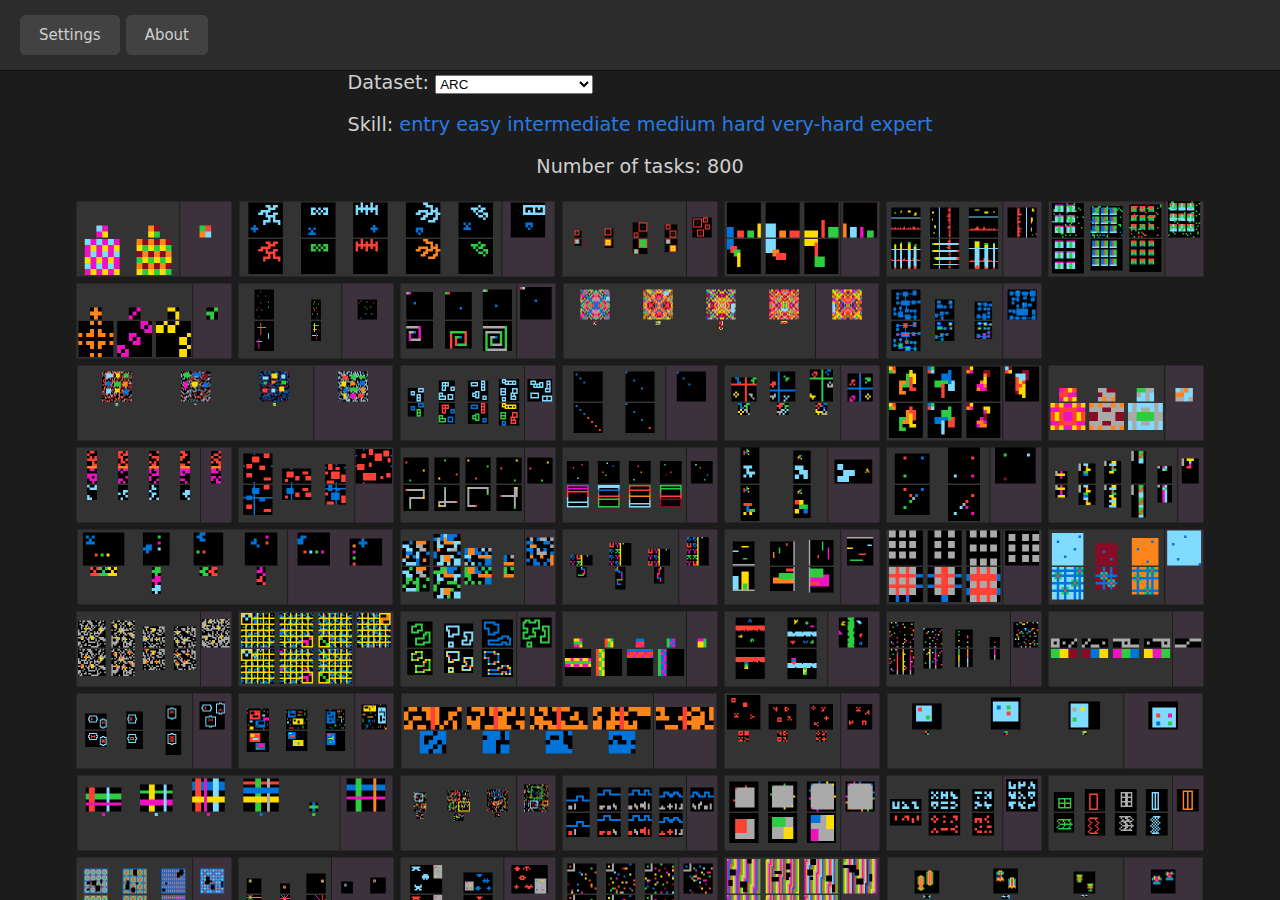
==== arc-staging/index.html @ a5dffe78 "Snapshot of my ARC-Interactive project as it is." ====
<!DOCTYPE html>
<html lang="en">
<head>
    <meta charset="UTF-8">
    <meta name="viewport" content="width=device-width, initial-scale=1.0">
    <meta http-equiv="X-UA-Compatible" content="ie=edge">
    <link rel="stylesheet" href="common.css">
    <link rel="stylesheet" href="index.css">
    <link rel="shortcut icon" type="image/png" href="img/favicon.png">
    <script src="pako_inflate.min.js"></script>
    <script src="common.js"></script>
    <script src="meta-category.js"></script>
    <script src="meta-levels.js"></script>
    <script src="meta-tags.js"></script>
    <script src="meta-issue.js"></script>
    <script src="index.js"></script>
    <title>Task browser - ARC-Interactive</title>
</head>
<body onload="body_onload()">
    <div id="overlay">
        <div id="overlay-message">Initializing&hellip;</div>
    </div>

    <header class="titlebar-container">
        <div class="titlebar-item titlebar-item-left">
            <a id="settings-button" class="secondary-button responsive-button inline-block" href="settings.html">
                <span class="full-title">Settings</span>
                <span class="short-title">S</span>
            </a>
            <a id="about-button" class="secondary-button" href="about.html">About</a>
        </div>
        
        <div class="titlebar-item titlebar-item-center">
            <div id="advanced-tool" class="hidden">
                <label for="tool" id="tool-label">Tool:</label>
                <select name="tool" id="select-tool">
                    <option value="edit">Edit</option>
                    <option value="history">History</option>
                    <option value="custom-a">Custom A</option>
                    <option value="custom-b">Custom B</option>
                </select> 
            </div>
        </div>
        
        <div class="titlebar-item titlebar-item-right">
            <a id="filter-previous-button" class="secondary-button responsive-button inline-block hidden" href="#" title="P = Activate the previous filter.">
                <span class="full-title">Prev</span>
                <span class="short-title">&lt;</span>
            </a>
            <a id="filter-next-button" class="secondary-button responsive-button inline-block hidden" href="#" title="N = Activate the next filter.">
                <span class="full-title">Next</span>
                <span class="short-title">&gt;</span>
            </a>
        </div>
    </header>

    <main id="main-outer">
        <div id="main-inner">
            <div class="container">
                <div id="gallery-settings">
                    <div id="dataset-picker-container">
                        <label for="dataset" id="dataset-label">Dataset:</label>
                        <select name="dataset" id="select-dataset">
                            <option value="1D-ARC">1D-ARC</option>
                            <option value="ARC">ARC</option>
                            <option value="RE-ARC-easy">RE-ARC easy</option>
                            <option value="RE-ARC-hard">RE-ARC hard</option>
                            <option value="ARC_synthetic_extend">ARC_synthetic_extend</option>
                            <option value="ConceptARC">ConceptARC</option>
                            <option value="IPARC">IPARC</option>
                            <option value="Mini-ARC">Mini-ARC</option>
                            <option value="PQA">PQA</option>
                            <option value="Sequence_ARC">Sequence_ARC</option>
                            <option value="arc-community">arc-community</option>
                            <option value="arc-dataset-diva">arc-dataset-diva</option>
                            <option value="dbigham">dbigham</option>
                            <option value="nosound">nosound</option>
                            <option value="synth_riddles">synth_riddles</option>
                        </select> 
                    </div>
                    <div id="filter-settings" class="hidden">
                        Skill: 
                        <a href="#" data-filter="entry" title="Easy to solve, good for beginners.">entry</a>
                        <a href="#" data-filter="easy" title="Somewhat easy to solve.">easy</a>
                        <a href="#" data-filter="intermediate" title="A notch above easy but not quite medium.">intermediate</a>
                        <a href="#" data-filter="medium" title="Medium difficulty level. Don't start with these.">medium</a>
                        <a href="#" data-filter="hard" title="Hard difficulty level.">hard</a>
                        <a href="#" data-filter="very-hard" title="Harder than hard.">very-hard</a>
                        <a href="#" data-filter="expert" title="The most challenging tasks.">expert</a>
                        <div id="advanced-filter-tag" class="hidden">
                            Category:
                            <span id="filter-list-categories"></span>
                            <br>
                            Tag:
                            <span id="filter-list-tags"></span>
                        </div>
                    </div>
                </div>
                <div id="filter-status">Number of tasks here</div>
                <div class="gallery" id="gallery"></div>
            </div>
        </div>
    </main>
</body>
</html>
---- arc-staging/common.css ----
:root {
    --ui-separator: #0f0f0f;
    --ui-background: #1c1c1c;
    --ui-button-background: #424242;
    --ui-text-color: #cfcfcf;
    --ui-header-background: #2c2c2c;
    --ui-footer-background: #2c2c2c;
    --ui-link-color: white;

    /* The original ARC colors */
    --arc-color-0: #000000; /* black */
    --arc-color-1: #0074D9; /* blue */
    --arc-color-2: #FF4136; /* red */
    --arc-color-3: #2ECC40; /* green */
    --arc-color-4: #FFDC00; /* yellow */
    --arc-color-5: #AAAAAA; /* grey */
    --arc-color-6: #F012BE; /* fuschia */
    --arc-color-7: #FF851B; /* orange */
    --arc-color-8: #7FDBFF; /* teal */
    --arc-color-9: #870C25; /* brown */
}

body.theme-bluecyanwhite {
    /*
    Dark blue, medium cyan, light white
    */
    --arc-color-0: #03045e;
    --arc-color-1: #023e8a;
    --arc-color-2: #0077b6;
    --arc-color-3: #0096c7;
    --arc-color-4: #00b4d8;
    --arc-color-5: #48cae4;
    --arc-color-6: #90e0ef;
    --arc-color-7: #ade8f4;
    --arc-color-8: #caf0f8;
    --arc-color-9: #f6fbfc;
}

body.theme-paultolmuted {
    /* 
    Paul Tol's Muted qualitative color scheme 
    https://personal.sron.nl/~pault/#sec:qualitative
    */
    --arc-color-0: #332288;
    --arc-color-1: #44aa99;
    --arc-color-2: #cc6677;
    --arc-color-3: #117733;
    --arc-color-4: #ddcc77;
    --arc-color-5: #dddddd;
    --arc-color-6: #aa4499;
    --arc-color-7: #999933;
    --arc-color-8: #88ccee;
    --arc-color-9: #882255;
}

body.theme-paultolsequential {
    /* 
    Paul Tol's Sequential color scheme 
    https://google.github.io/palette.js/
    */
    --arc-color-0: #662404;
    --arc-color-1: #923004;
    --arc-color-2: #c24406;
    --arc-color-3: #e5610c;
    --arc-color-4: #f7861c;
    --arc-color-5: #fdac3a;
    --arc-color-6: #ffce65;
    --arc-color-7: #ffe798;
    --arc-color-8: #fff7c5;
    --arc-color-9: #ffffe4;
}

body.theme-greyscale {
    /* 
    Greyscale color scheme
    */
    --arc-color-0: #000000;
    --arc-color-1: #1c1c1c;
    --arc-color-2: #393939;
    --arc-color-3: #555555;
    --arc-color-4: #717171;
    --arc-color-5: #8e8e8e;
    --arc-color-6: #aaaaaa;
    --arc-color-7: #c6c6c6;
    --arc-color-8: #e3e3e3;
    --arc-color-9: #ffffff;
}

body.theme-c64 {
    /* 
    C64 color scheme
    */
    --arc-color-0: #000000;
    --arc-color-1: #0088FF;
    --arc-color-2: #880000;
    --arc-color-3: #00CC55;
    --arc-color-4: #EEEE77;
    --arc-color-5: #777777;
    --arc-color-6: #CC44CC;
    --arc-color-7: #DD8855;
    --arc-color-8: #AAFFEE;
    --arc-color-9: #664400;
}

body.theme-secam {
    /* 
    SECAM color scheme
    */
    --arc-color-0: #000000;
    --arc-color-1: #2121ff;
    --arc-color-2: #f03c79;
    --arc-color-3: #7fff00;
    --arc-color-4: #ffff3f;
    --arc-color-5: #ffffff;
    --arc-color-6: #ff50ff;
    --arc-color-7: #FF851B; /* Orange is not in SECAM */
    --arc-color-8: #7fffff;
    --arc-color-9: #870C25; /* Brown is not in SECAM */
}

body.theme-ega {
    /* 
    EGA color scheme
    */
    --arc-color-0: #000000;
    --arc-color-1: #0000AA;
    --arc-color-2: #AA0000;
    --arc-color-3: #00AA00;
    --arc-color-4: #FFFF55;
    --arc-color-5: #AAAAAA;
    --arc-color-6: #AA00AA;
    --arc-color-7: #FF5555;
    --arc-color-8: #55FFFF;
    --arc-color-9: #AA5500;
}

body.theme-amigaworkbench13 {
    /* 
    Amiga workbench 1.3 color scheme
    */
    --arc-color-0: #000020;
    --arc-color-1: #2354A4;
    --arc-color-2: #CB382F;
    --arc-color-3: #4B6F38; /* I have not seen green in workbench 1.3 */
    --arc-color-4: #FDFEFF;
    --arc-color-5: #8E9192;
    --arc-color-6: #A020A9; /* I have not seen purple in workbench 1.3 */
    --arc-color-7: #EE8F34;
    --arc-color-8: #7777C6;
    --arc-color-9: #854F1D; /* I have not seen brown in workbench 1.3. */
}

body.theme-applerainbow {
    /* 
    The rainbow in the Apple logo
    */
    --arc-color-0: #000000;
    --arc-color-1: #3C88DB;
    --arc-color-2: #CD2C23;
    --arc-color-3: #5AC53A;
    --arc-color-4: #F2EA4E;
    --arc-color-5: #6d6d6d; /* Grey is not in the original Apple rainbow logo */
    --arc-color-6: #9D1F6C;
    --arc-color-7: #EE8D34;
    --arc-color-8: #ffffff; /* Teal is not in the original Apple rainbow logo */
    --arc-color-9: #235134; /* Brown is not in the original Apple rainbow logo  */
}

body.theme-romanfresco {
    /* 
    Well-preserved wall paintings from which many of the classic Roman colors are known.
    */
    --arc-color-0: #000000; /* black */
    --arc-color-1: #1034A6; /* blue, https://en.wikipedia.org/wiki/Egyptian_blue */
    --arc-color-2: #E34234; /* red, https://en.wikipedia.org/wiki/Shades_of_red#Vermilion */
    --arc-color-3: #0BDA51; /* green, https://en.wikipedia.org/wiki/Malachite */
    --arc-color-4: #F9BF50; /* yellow, https://en.wikipedia.org/wiki/Ochre */
    --arc-color-5: #635147; /* grey, https://en.wikipedia.org/wiki/Sienna#Raw_sienna */
    --arc-color-6: #5A1030; /* fuschia, https://en.wikipedia.org/wiki/Tyrian_purple */
    --arc-color-7: #CC7722; /* orange, https://en.wikipedia.org/wiki/Ochre */
    --arc-color-8: #43B3AE; /* teal, https://en.wikipedia.org/wiki/Verdigris */
    --arc-color-9: #965434; /* brown, https://en.wikipedia.org/wiki/Umber */
}

.hidden {
    display: none;
}

* {
  margin: 0;
  padding: 0;
  box-sizing: inherit; 
}

html {
    height: 100%;
    font-family: system-ui,-apple-system,BlinkMacSystemFont,Segoe UI,Roboto,Helvetica,Arial,sans-serif,Segoe UI Emoji,Segoe UI Symbol;
    font-size: 1.2rem;
    font-weight: 400;
    color: var(--ui-text-color);
    box-sizing: border-box;
    background-color: var(--ui-background);
}    
body {
    height: 100%;
    margin: 0;
    display: flex;
    flex-direction: column;
}
  
.top-banner-container-outer {
    color: #eedede;
    background-color: #9b3219;
    font-size: 30px;
    padding: 20px;
    display: none;
}
.top-banner-container-inner {
    display: flex;
    align-items: center;
}
.top-banner-item-center {
    flex: 1;
    padding-left: 20px;
    padding-right: 20px;
}
.top-banner-item-left,
.top-banner-item-right {
    flex: none;
    font-size: 60px;
}
.titlebar-container {
    display: flex;
    padding-left: 20px;
    padding-right: 20px;
    padding-top: 15px;
    padding-bottom: 15px;
    border-bottom: 1px solid var(--ui-separator);
    align-items: center;
}
.titlebar-item {
    flex: 1;
}
.titlebar-item-left {
    text-align: left;
}
.titlebar-item-center {
    text-align: center;
    font-size: 22px;
    font-weight: 500;
    color: var(--ui-text-color);
}
.titlebar-item-right {
    text-align: right;
}
.primary-button {
    border: none;
    color: rgb(77, 73, 73);
    background-color: #f7eb42;
    border: 1px solid rgb(54, 54, 54);
    padding: 10px 18px;
    text-align: center;
    text-decoration: none;
    font-size: 16px;
    border-radius: 5px;
}
.primary-button:hover {
    background-color: #e9dc28;
    border: 1px solid rgb(100, 100, 100);
}
.primary-button:active {
    background-color: #cfc422;
    border: 1px solid rgb(34, 34, 34);
}
.primary-button:disabled {
    border: 1px solid #999;
    background-color: #ccc;
    color: #666;
}
.secondary-button {
    background-color: var(--ui-button-background);
    border: 1px solid var(--ui-button-background);
    padding: 10px 18px;
    border-radius: 5px;
    font-size: 16px;
    color: var(--ui-text-color);
    text-align: center;
    text-decoration: none;
    cursor: pointer;
    outline: none;
    -webkit-appearance: none; /* Removes inherent browser styling in WebKit browsers */
    -moz-appearance: none; /* Removes inherent browser styling in Mozilla browsers */
    appearance: none; /* General rule for modern browsers */
    box-shadow: none; /* Removes any default browser box-shadow */
    transition: background-color 0.3s, color 0.3s; /* Smooth transition for hover and active states */
}
@media (hover: hover) {
    .secondary-button:hover {
        background-color: var(--ui-text-color);
        color: var(--ui-background);
    }
}
.secondary-button:active {
    background-color: #eaeaea;
    border: 1px solid rgb(23, 23, 23);
}

#main-outer {
    flex: 1 1 auto;
    position: relative;
    min-height: 0;
}

#main-inner {
    position: absolute;
    top: 0;
    bottom: 0;
    left: 0;
    right: 0;
    box-sizing: border-box;
    overflow-y: scroll;
}

header {
    background-color: var(--ui-header-background);
}
---- arc-staging/index.css ----
:root {
  --opacity-transition: 200ms cubic-bezier(0.4, 0.1, 0.2, 0.1);
}

html {
  /* disable pull-to-refresh in mobile browsers */
  overflow: hidden;
  overscroll-behavior: none;
}

#main-inner:focus {
  outline: none;
}

/* Overlay with Initializing... message */

#overlay {
  position: fixed;
  top: 0;
  left: 0;
  right: 0;
  bottom: 0;
  z-index: 10;
  background-color: var(--ui-background);
  opacity: 0.9;
}

#overlay-message {
  position: absolute;
  top: 50%;
  left: 50%;
  font-size: 50px;
  color: var(--ui-text-color);
  transform: translate(-50%,-50%);
  -ms-transform: translate(-50%,-50%);
}

/* Filter section */

#filter-settings a {
  color: #2a7ae2;
  text-decoration: none;
}

.filter-plus,
.filter-minus {
  border-radius: 25px;
  border: 1px solid #383838;
  padding-top: 0px;
  padding-bottom: 1px;
  padding-left: 5px;
  padding-right: 5px;
  color: #000000;
  white-space: nowrap;
}

.filter-plus {
  background: #BCE29E;
}

.filter-plus::before {
  content: "+";
}

.filter-minus {
  background: #FF8787;
}

.filter-minus::before {
  content: "-";
}

/* Task gallery */

.container {
  display: flex;
  flex-direction: column;
  align-items: center;
  width: fit-content;
  margin-left: auto;
  margin-right: auto;
}

#filter-settings {
  padding-top: 1em;
}

#filter-status {
  padding-top: 1em;
  padding-bottom: 1em;
}

.gallery {
  display: grid;
  grid-template-columns: repeat(1, 1fr);
  grid-gap: 0; 
}

.gallery_cell {
  box-sizing: border-box;
  border: 1px solid transparent;
  /* background-color: #303030; */
  /* opacity: 0.9; */
  position: relative;
}

@media (hover: hover) and (pointer: fine) {
  /* Desktops with mouse */
  .gallery_cell:hover img {
    opacity: 0.6;
    -webkit-transition: opacity var(--opacity-transition);
    -moz-transition: opacity var(--opacity-transition);
    -o-transition: opacity var(--opacity-transition);
    transition: opacity var(--opacity-transition);
  }

  .gallery_cell:hover {
    cursor: pointer;
    border-color: #fff;
    border-radius: 3px;
    background-color: rgb(50, 50, 50);
  }
}

.gallery_cell {
  display: inline-block; /* Makes the <a> tag behave like a block element */
  margin: auto;
  object-fit: none;
  overflow: hidden;
  line-height: 0;       /* Removes extra space inside <a> tag */
}

.gallery_cell_image_normal {
  width: 160px;
  height: 80px;
  object-fit: scale-down;
}

.gallery_cell_image_wide {
  width: 320px;
  height: 80px;
  object-fit: scale-down;
}

.gallery_cell_normal {
}

.gallery_cell_wide {
  grid-column: span 2; /* Span across two columns */
}

.gallery a.disabled {
  pointer-events: none;
  cursor: default;
  opacity: 0.25;
}

#tool-label {
  display: none;
}
@media only screen and (min-width: 800px) {
  #tool-label {
    display: inline-block;
  }
}

#settings-button,
#about-button {
  font-size: 10px;
}

#about-button {
  display: none;
}

@media only screen and (min-width: 700px) {
  #about-button {
    display: inline-block;
  }
}

@media only screen and (min-width: 850px) {
  #settings-button,
  #about-button {
    font-size: 12px;
  }
}

@media only screen and (min-width: 1000px) {
  #settings-button,
  #about-button {
    font-size: 15px;
  }
}

@media (min-width: 350px) { 
  .gallery {
    grid-template-columns: repeat(2, 1fr);
  }
}

@media (min-width: 510px) { 
  .gallery {
    grid-template-columns: repeat(3, 1fr);
  }
}

@media (min-width: 670px) { 
  .gallery {
    grid-template-columns: repeat(4, 1fr);
  }
}

@media (min-width: 830px) { 
  .gallery {
    grid-template-columns: repeat(5, 1fr);
  }
}

@media (min-width: 990px) { 
  .gallery {
    grid-template-columns: repeat(6, 1fr);
  }
}

@media (min-width: 1150px) { 
  .gallery {
    grid-template-columns: repeat(7, 1fr);
  }
}

@media (min-width: 1310px) { 
  .gallery {
    grid-template-columns: repeat(8, 1fr);
  }
}

#filter-previous-button.hidden,
#filter-next-button.hidden,
#advanced-tool.hidden,
#advanced-filter-tag.hidden {
  display: none !important;
}

.inline-block {
  display: inline-block;
}

/* Default styles for buttons, showing full titles and hiding short titles */
.responsive-button .full-title {
  display: inline;
}

.responsive-button .short-title {
  display: none;
}

@media (max-width: 600px) { /* Adjust 600px based on your needs */
  .responsive-button .full-title {
    display: none; /* Hide full title on small screens */
  }

  .responsive-button .short-title {
    display: inline; /* Show short title on small screens */
  }
}
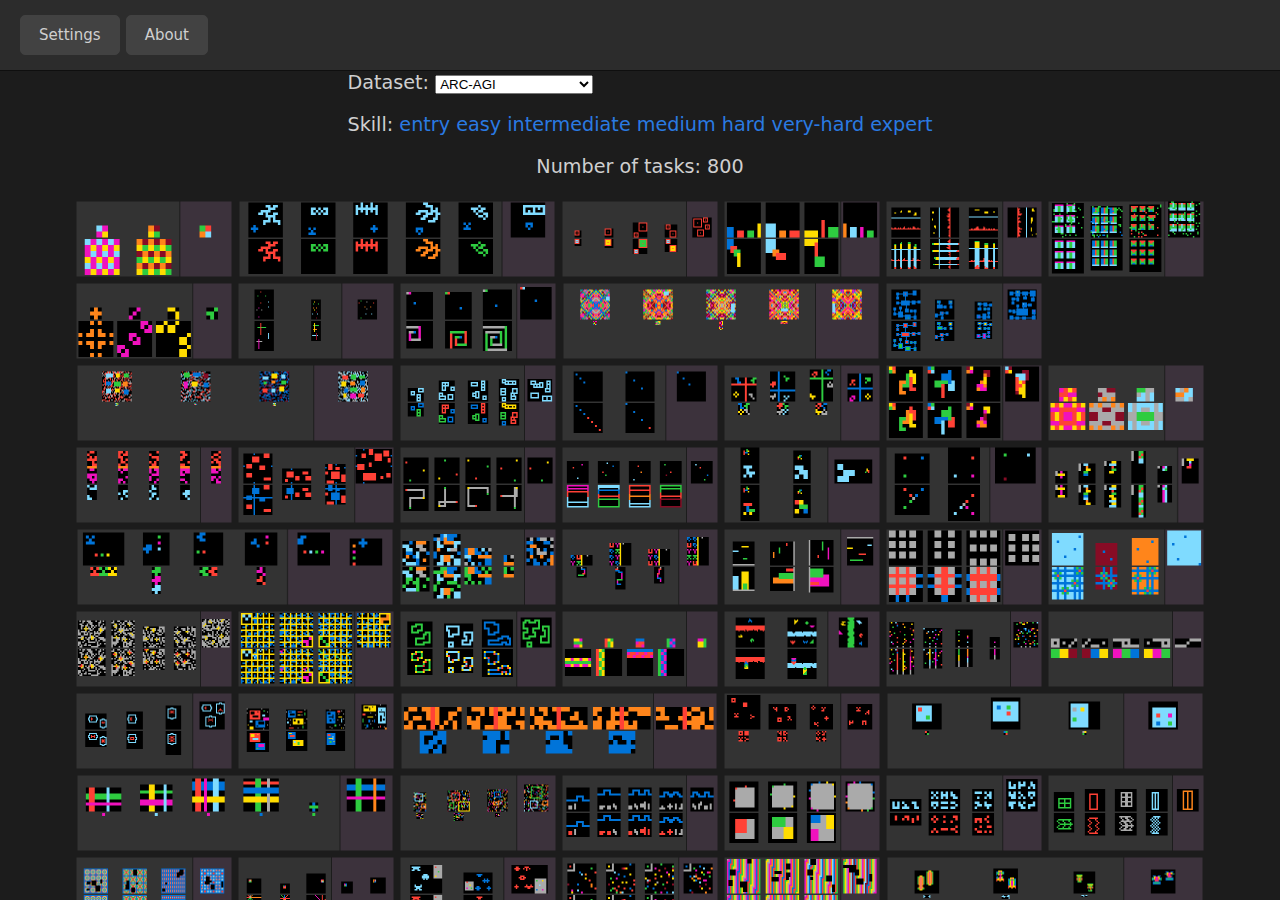
==== commit 7c774bbe: "Snapshot of my ARC-Interactive project as it is." ====
--- a/arc-staging/index.html
+++ b/arc-staging/index.html
@@ -62,7 +62,7 @@
                         <label for="dataset" id="dataset-label">Dataset:</label>
                         <select name="dataset" id="select-dataset">
                             <option value="1D-ARC">1D-ARC</option>
-                            <option value="ARC">ARC</option>
+                            <option value="ARC">ARC-AGI</option>
                             <option value="RE-ARC-easy">RE-ARC easy</option>
                             <option value="RE-ARC-hard">RE-ARC hard</option>
                             <option value="ARC_synthetic_extend">ARC_synthetic_extend</option>
--- a/arc-staging/index.css
+++ b/arc-staging/index.css
@@ -93,7 +93,8 @@
 .gallery {
   display: grid;
   grid-template-columns: repeat(1, 1fr);
-  grid-gap: 0; 
+  grid-gap: 0;
+  margin-bottom: 2em;
 }
 
 .gallery_cell {
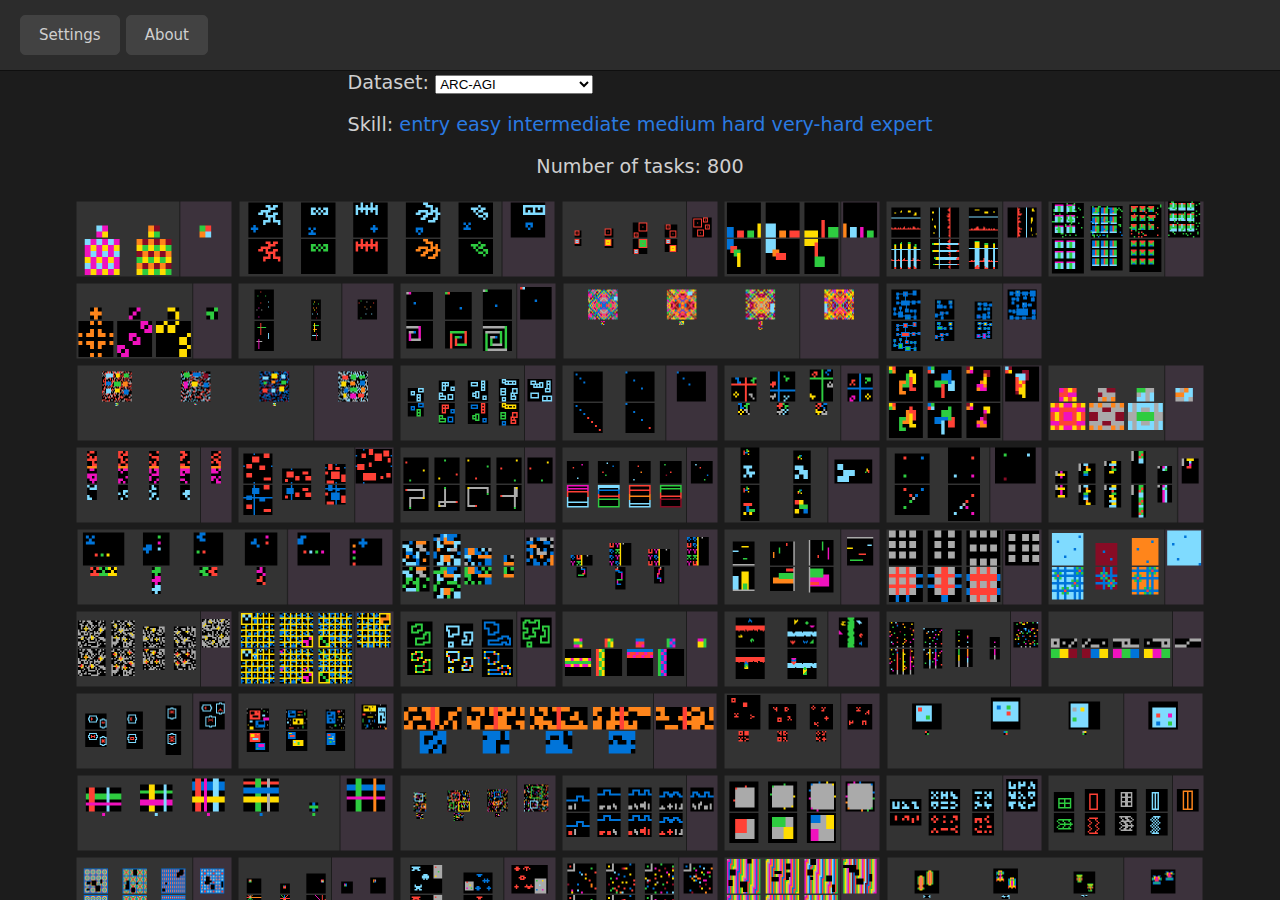
==== commit 7027b9d2: "Snapshot of my ARC-Interactive project as it is." ====
--- a/arc-staging/index.html
+++ b/arc-staging/index.html
@@ -65,6 +65,7 @@
                             <option value="ARC">ARC-AGI</option>
                             <option value="RE-ARC-easy">RE-ARC easy</option>
                             <option value="RE-ARC-hard">RE-ARC hard</option>
+                            <option value="ARC-Heavy">ARC-Heavy</option>
                             <option value="ARC_synthetic_extend">ARC_synthetic_extend</option>
                             <option value="ConceptARC">ConceptARC</option>
                             <option value="IPARC">IPARC</option>
@@ -73,6 +74,8 @@
                             <option value="Sequence_ARC">Sequence_ARC</option>
                             <option value="arc-community">arc-community</option>
                             <option value="arc-dataset-diva">arc-dataset-diva</option>
+                            <option value="arc-dataset-tama">arc-dataset-tama</option>
+                            <option value="Sort-of-ARC">Sort-of-ARC</option>
                             <option value="dbigham">dbigham</option>
                             <option value="nosound">nosound</option>
                             <option value="synth_riddles">synth_riddles</option>
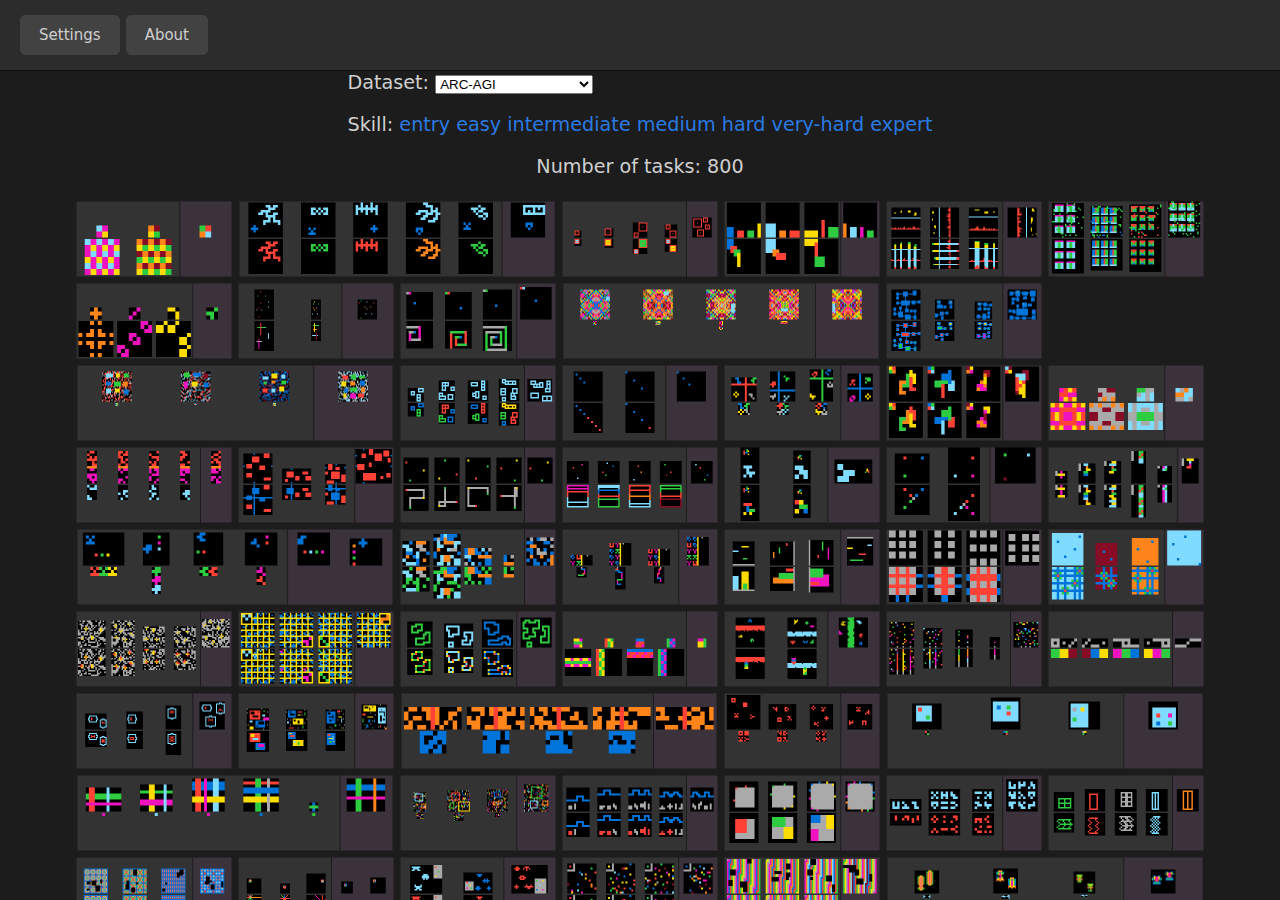
==== commit d6c7388e: "Snapshot of my ARC-Interactive project as it is." ====
--- a/arc-staging/index.html
+++ b/arc-staging/index.html
@@ -65,7 +65,8 @@
                             <option value="ARC">ARC-AGI</option>
                             <option value="RE-ARC-easy">RE-ARC easy</option>
                             <option value="RE-ARC-hard">RE-ARC hard</option>
-                            <option value="ARC-Heavy">ARC-Heavy</option>
+                            <option value="ARC-Heavy-a">ARC-Heavy a</option>
+                            <option value="ARC-Heavy-b">ARC-Heavy b</option>
                             <option value="ARC_synthetic_extend">ARC_synthetic_extend</option>
                             <option value="ConceptARC">ConceptARC</option>
                             <option value="IPARC">IPARC</option>
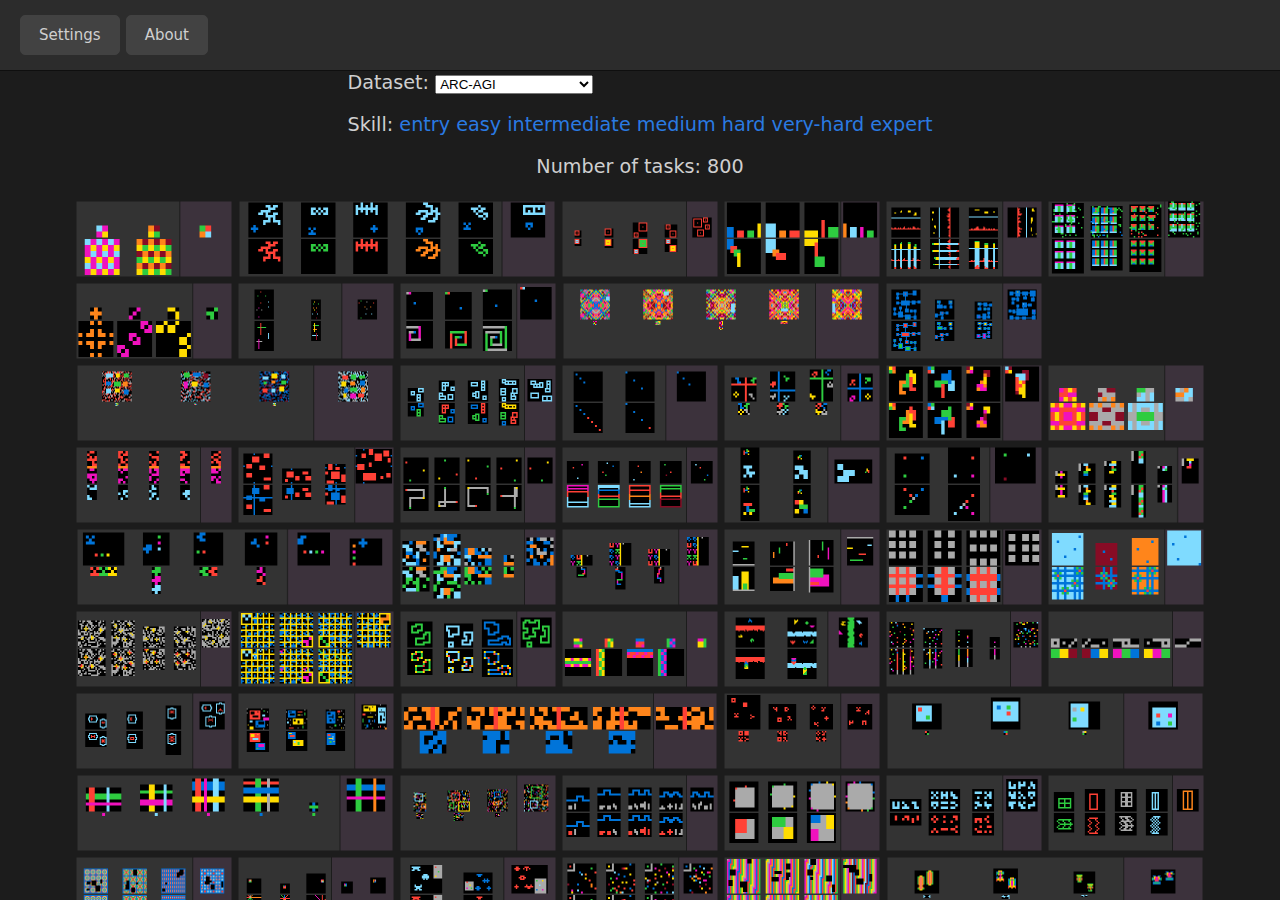
==== commit 43d8d72f: "Snapshot of my ARC-Interactive project as it is." ====
--- a/arc-staging/index.html
+++ b/arc-staging/index.html
@@ -62,6 +62,7 @@
                         <label for="dataset" id="dataset-label">Dataset:</label>
                         <select name="dataset" id="select-dataset">
                             <option value="1D-ARC">1D-ARC</option>
+                            <option value="arc_1d">arc_1d</option>
                             <option value="ARC">ARC-AGI</option>
                             <option value="RE-ARC-easy">RE-ARC easy</option>
                             <option value="RE-ARC-hard">RE-ARC hard</option>
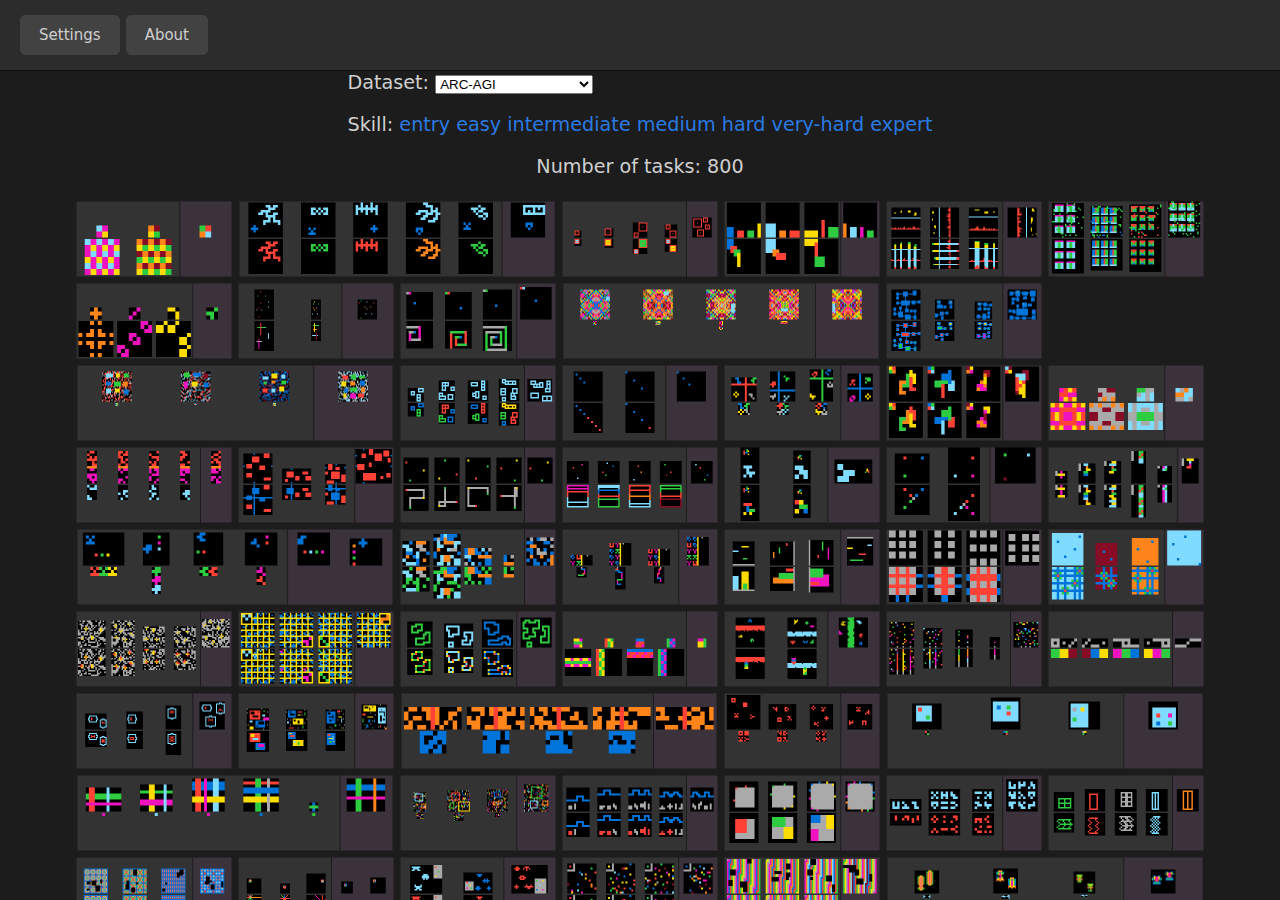
==== commit 3df446bf: "Snapshot of my ARC-Interactive project as it is." ====
--- a/arc-staging/index.html
+++ b/arc-staging/index.html
@@ -68,6 +68,8 @@
                             <option value="RE-ARC-hard">RE-ARC hard</option>
                             <option value="ARC-Heavy-a">ARC-Heavy a</option>
                             <option value="ARC-Heavy-b">ARC-Heavy b</option>
+                            <option value="ARC-Heavy-c">ARC-Heavy c</option>
+                            <option value="ARC-Heavy-d">ARC-Heavy d</option>
                             <option value="ARC_synthetic_extend">ARC_synthetic_extend</option>
                             <option value="ConceptARC">ConceptARC</option>
                             <option value="IPARC">IPARC</option>
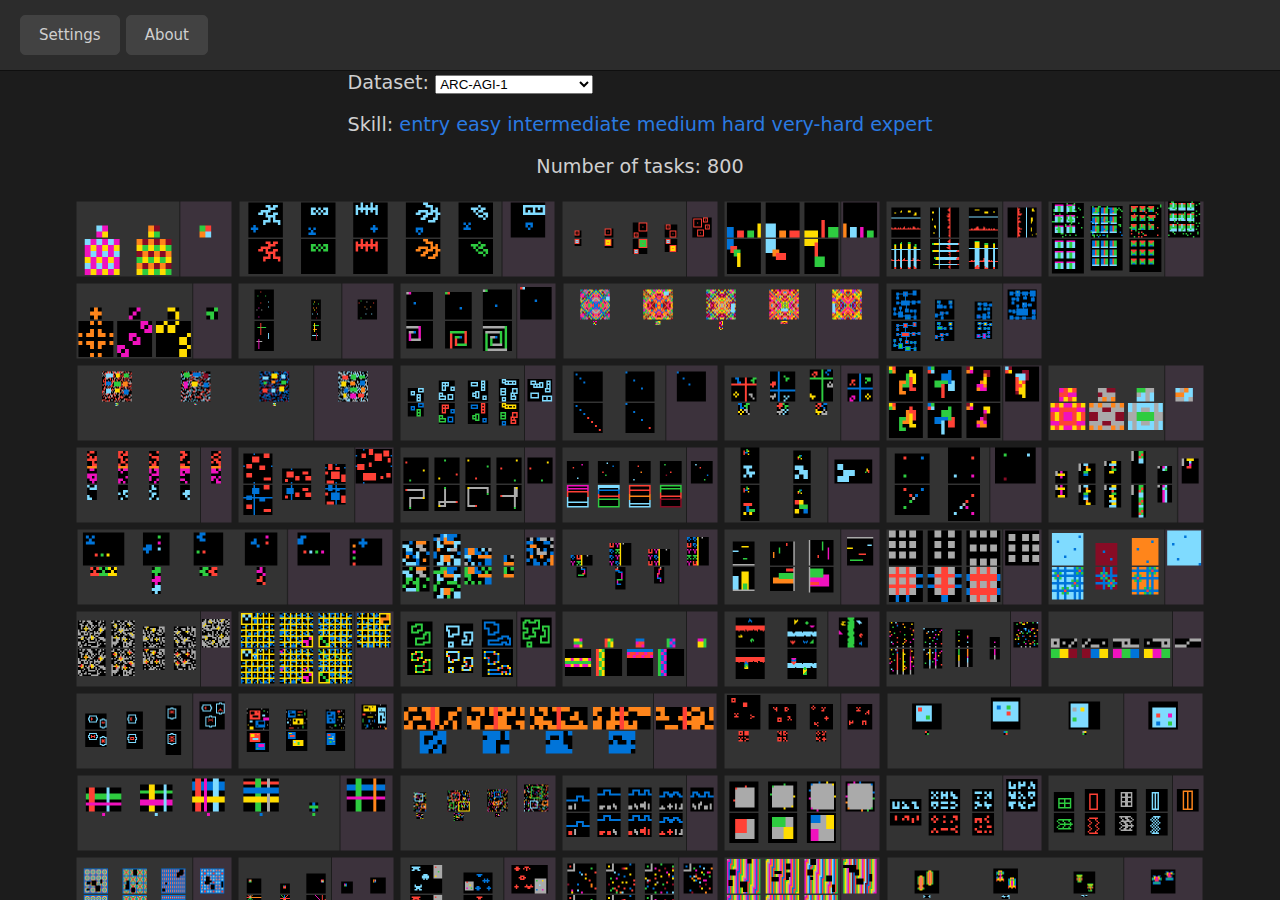
==== commit b90eb122: "Snapshot of my ARC-Interactive project as it is." ====
--- a/arc-staging/index.html
+++ b/arc-staging/index.html
@@ -63,7 +63,8 @@
                         <select name="dataset" id="select-dataset">
                             <option value="1D-ARC">1D-ARC</option>
                             <option value="arc_1d">arc_1d</option>
-                            <option value="ARC">ARC-AGI</option>
+                            <option value="ARC">ARC-AGI-1</option>
+                            <option value="ARC-AGI-2">ARC-AGI-2</option>
                             <option value="RE-ARC-easy">RE-ARC easy</option>
                             <option value="RE-ARC-hard">RE-ARC hard</option>
                             <option value="ARC-Heavy-a">ARC-Heavy a</option>
